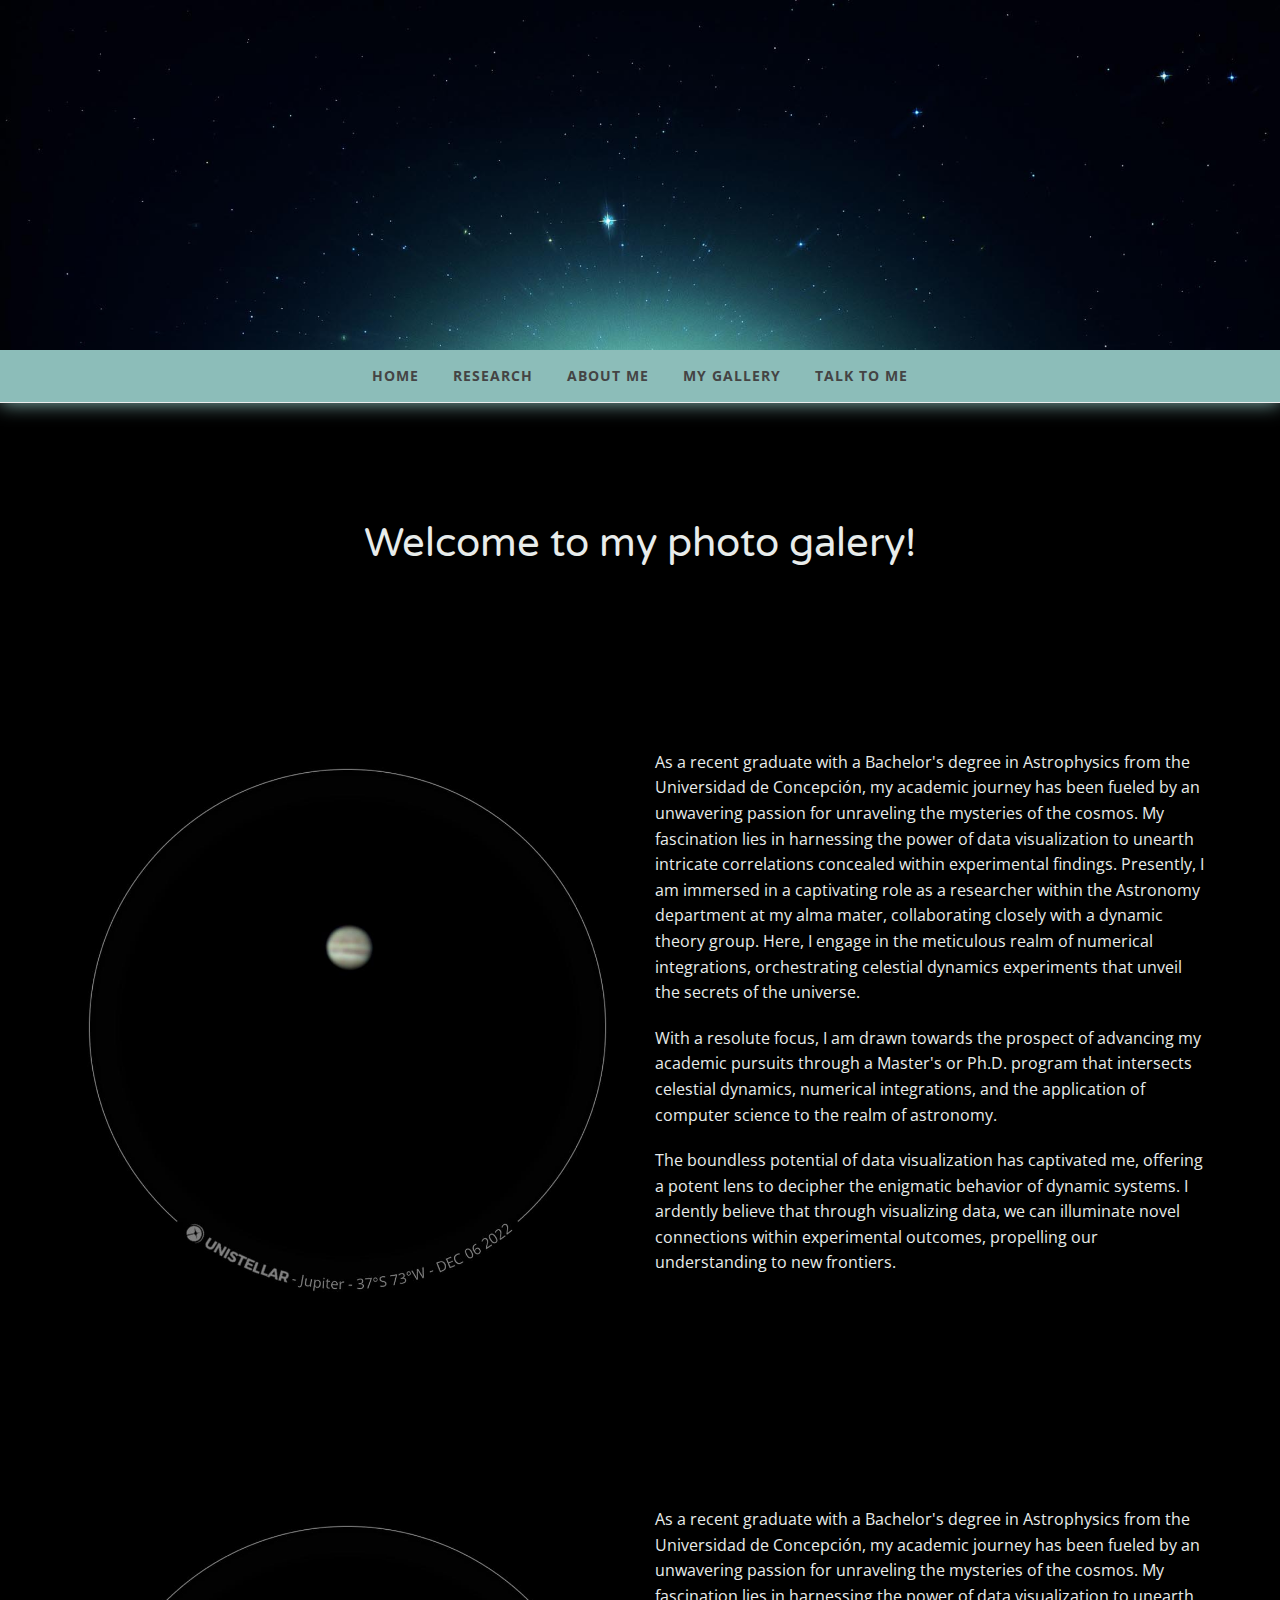
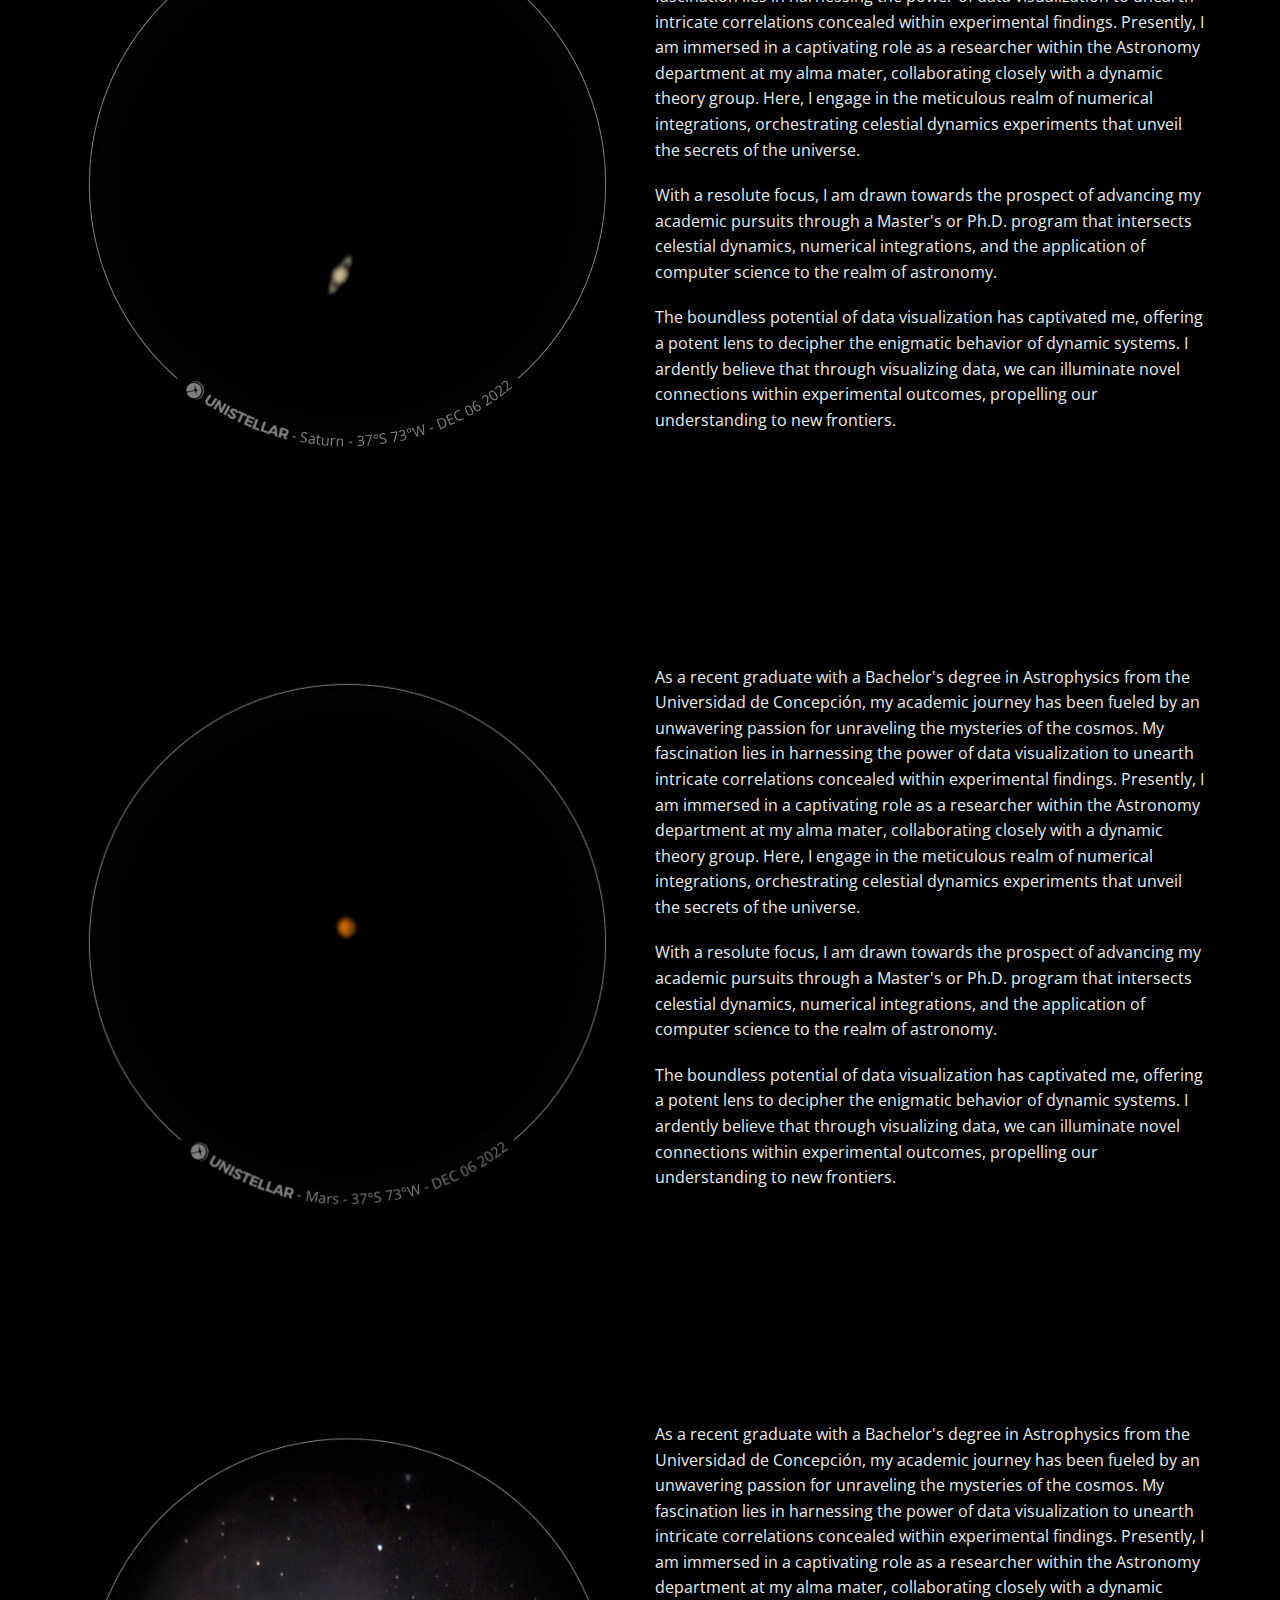
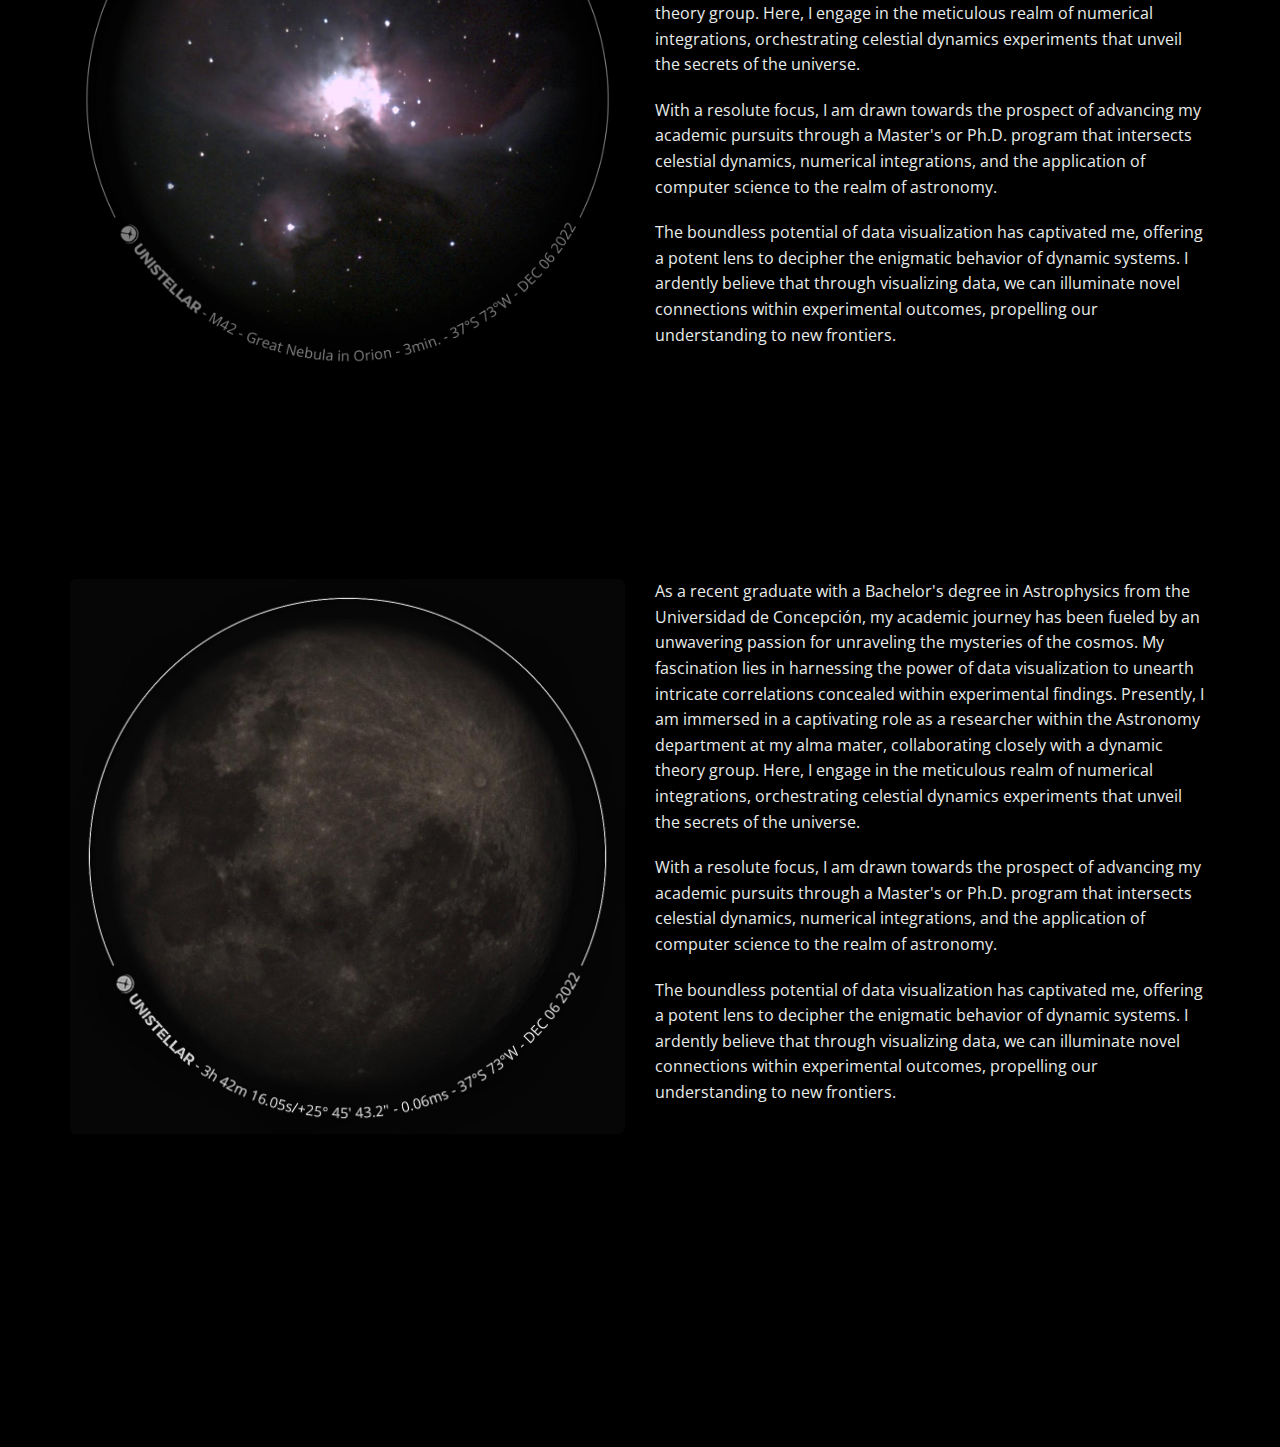
==== galery.html @ a22b8760 "new page added" ====
<!DOCTYPE html>
<html lang="en">

<head>
    <meta charset="utf-8">
    <meta name="viewport" content="width=device-width, initial-scale=1.0">
    <meta name="description" content="">
    <meta name="author" content="">

    <title>Hugo Parischewsky Zapata Web-Page</title>

    <!-- CSS -->
    <link href="css/bootstrap.min.css" rel="stylesheet" type="text/css">
    <link href="font-awesome/css/font-awesome.min.css" rel="stylesheet" type="text/css">
    <link href="css/nivo-lightbox.css" rel="stylesheet" />
    <link href="css/nivo-lightbox-theme/default/default.css" rel="stylesheet" type="text/css" />
    <link href="css/owl.carousel.css" rel="stylesheet" media="screen" />
    <link href="css/owl.theme.css" rel="stylesheet" media="screen" />
    <link href="css/animate.css" rel="stylesheet" />
    <link href="css/galery_style.css" rel="stylesheet">
    <link href="color/galery_color.css" rel="stylesheet">

</head>

<body id="page-top" data-spy="scroll" data-target=".navbar-custom">
	<!-- Preloader -->
	<div id="preloader">
		<div id="load"></div>
	</div>

	<!-- Section: intro -->
	<section id="intro" class="intro">

		<!--	<div class="slogan"> 										-->
		<!--	<a href="index.html"><img src="img/logo.png" alt="" /></a>				-->
		<!--	</div> 												-->

		<!--	<div class="page-scroll">							-->
		<!--		<a href="#about">								-->
		<!--			<i class="fa fa-angle-down fa-5x animated"></i>		-->
		<!--		</a>										-->
		<!--	</div>										-->
	</section>
	<!-- /Section: intro -->

	<!-- Navigation -->
	<div id="navigation">
		<nav class="navbar navbar-custom" role="navigation">
			<div class="container">
				<div class="row">
					<div class="col-md-12">

						<!-- Brand and toggle get grouped for better mobile display -->
						<div class="navbar-header">
							<button type="button" class="navbar-toggle" data-toggle="collapse" data-target="#menu">
								<i class="fa fa-bars"></i>
							</button>
						</div>
						<!-- Collect the nav links, forms, and other content for toggling -->
						<div class="collapse navbar-collapse" id="menu">
							<ul class="nav navbar-nav">
								<li class="active"><a href="#intro">Home</a></li>
								<li><a href="#research">Research</a></li>
								<li><a href="about-me">About Me</a></li>
								<li><a href="galery.html">My gallery</a></li>
								<li><a href="#contact">Talk to me</a></li>
							</ul>
						</div>
						<!-- /.Navbar-collapse -->

					</div>
				</div>
			</div>
			<!-- /.container -->
		</nav>
	</div>
	<!-- /Navigation -->

	<!-- Section: about -->
	<section id="home" class="home-section">
		<div class="container">
			<div class="row">
				<div class="col-lg-8 col-lg-offset-2">

					<div class="section-heading text-center">
						<div class="wow bounceInDown" data-wow-delay="0.2s">
							<h2>Welcome to my photo galery! </h2>
						</div>
						<p class="wow bounceInUp" data-wow-delay="0.3s"> </p>
					</div>

				</div>
			</div>
		</div>
        <p style="color:rgb(0, 0, 0);">.</p>
        <p style="color:rgb(0, 0, 0);">.</p>
        <p style="color:rgb(0, 0, 0);">.</p>
		<div class="container">
			<div class="row">

				<div class="col-md-6">
					<img src="img/gallery/1.jpg" class="img-responsive img-rounded" alt="" />
				</div>

				<div class="col-md-6">
					<p>As a recent graduate with a Bachelor's degree in Astrophysics from the Universidad de
						Concepción, my academic journey has been fueled by an unwavering passion for unraveling the
						mysteries of the cosmos. My fascination lies in harnessing the power of data visualization to
						unearth intricate correlations concealed within experimental findings. Presently, I am immersed
						in a captivating role as a researcher within the Astronomy department at my alma mater,
						collaborating closely with a dynamic theory group. Here, I engage in the meticulous realm of
						numerical integrations, orchestrating celestial dynamics experiments that unveil the secrets of
						the universe.
					</p>
					<p>
						With a resolute focus, I am drawn towards the prospect of advancing my academic pursuits through
						a Master's or Ph.D. program that intersects celestial dynamics, numerical integrations, and the
						application of computer science to the realm of astronomy.
					</p>
					<p>
						The boundless potential of data visualization has captivated me, offering a potent lens to
						decipher the enigmatic behavior of
						dynamic systems. I ardently believe that through visualizing data, we can illuminate novel
						connections within experimental outcomes, propelling our understanding to new frontiers.
					</p>

					<!-- <a href="#gallery" class="btn btn-skin btn-lg btn-scroll">See my photos</a> -->
				</div>
			</div>
		</div>

        <p style="color:rgb(0, 0, 0);">.</p>
        <p style="color:rgb(0, 0, 0);">.</p>
        <p style="color:rgb(0, 0, 0);">.</p>
        <p style="color:rgb(0, 0, 0);">.</p>


        <div class="container">
			<div class="row">

                <div class="col-md-6">
                    <img src="img/gallery/2.jpg" class="img-responsive img-rounded" alt="" />
                </div>
				
				<div class="col-md-6">
					<p>As a recent graduate with a Bachelor's degree in Astrophysics from the Universidad de
						Concepción, my academic journey has been fueled by an unwavering passion for unraveling the
						mysteries of the cosmos. My fascination lies in harnessing the power of data visualization to
						unearth intricate correlations concealed within experimental findings. Presently, I am immersed
						in a captivating role as a researcher within the Astronomy department at my alma mater,
						collaborating closely with a dynamic theory group. Here, I engage in the meticulous realm of
						numerical integrations, orchestrating celestial dynamics experiments that unveil the secrets of
						the universe.
					</p>
					<p>
						With a resolute focus, I am drawn towards the prospect of advancing my academic pursuits through
						a Master's or Ph.D. program that intersects celestial dynamics, numerical integrations, and the
						application of computer science to the realm of astronomy.
					</p>
					<p>
						The boundless potential of data visualization has captivated me, offering a potent lens to
						decipher the enigmatic behavior of
						dynamic systems. I ardently believe that through visualizing data, we can illuminate novel
						connections within experimental outcomes, propelling our understanding to new frontiers.
					</p>

    

					<!-- <a href="#gallery" class="btn btn-skin btn-lg btn-scroll">See my photos</a> -->
				</div>
			</div>
		</div>


        <p style="color:rgb(0, 0, 0);">.</p>
        <p style="color:rgb(0, 0, 0);">.</p>
        <p style="color:rgb(0, 0, 0);">.</p>
        <p style="color:rgb(0, 0, 0);">.</p>


        <div class="container">
			<div class="row">

                <div class="col-md-6">
                    <img src="img/gallery/3.jpg" class="img-responsive img-rounded" alt="" />
                </div>
				
				<div class="col-md-6">
					<p>As a recent graduate with a Bachelor's degree in Astrophysics from the Universidad de
						Concepción, my academic journey has been fueled by an unwavering passion for unraveling the
						mysteries of the cosmos. My fascination lies in harnessing the power of data visualization to
						unearth intricate correlations concealed within experimental findings. Presently, I am immersed
						in a captivating role as a researcher within the Astronomy department at my alma mater,
						collaborating closely with a dynamic theory group. Here, I engage in the meticulous realm of
						numerical integrations, orchestrating celestial dynamics experiments that unveil the secrets of
						the universe.
					</p>
					<p>
						With a resolute focus, I am drawn towards the prospect of advancing my academic pursuits through
						a Master's or Ph.D. program that intersects celestial dynamics, numerical integrations, and the
						application of computer science to the realm of astronomy.
					</p>
					<p>
						The boundless potential of data visualization has captivated me, offering a potent lens to
						decipher the enigmatic behavior of
						dynamic systems. I ardently believe that through visualizing data, we can illuminate novel
						connections within experimental outcomes, propelling our understanding to new frontiers.
					</p>

    

					<!-- <a href="#gallery" class="btn btn-skin btn-lg btn-scroll">See my photos</a> -->
				</div>
			</div>
		</div>
        <p style="color:rgb(0, 0, 0);">.</p>
        <p style="color:rgb(0, 0, 0);">.</p>
        <p style="color:rgb(0, 0, 0);">.</p>
        <p style="color:rgb(0, 0, 0);">.</p>


        <div class="container">
			<div class="row">

                <div class="col-md-6">
                    <img src="img/gallery/4.jpg" class="img-responsive img-rounded" alt="" />
                </div>
				
				<div class="col-md-6">
					<p>As a recent graduate with a Bachelor's degree in Astrophysics from the Universidad de
						Concepción, my academic journey has been fueled by an unwavering passion for unraveling the
						mysteries of the cosmos. My fascination lies in harnessing the power of data visualization to
						unearth intricate correlations concealed within experimental findings. Presently, I am immersed
						in a captivating role as a researcher within the Astronomy department at my alma mater,
						collaborating closely with a dynamic theory group. Here, I engage in the meticulous realm of
						numerical integrations, orchestrating celestial dynamics experiments that unveil the secrets of
						the universe.
					</p>
					<p>
						With a resolute focus, I am drawn towards the prospect of advancing my academic pursuits through
						a Master's or Ph.D. program that intersects celestial dynamics, numerical integrations, and the
						application of computer science to the realm of astronomy.
					</p>
					<p>
						The boundless potential of data visualization has captivated me, offering a potent lens to
						decipher the enigmatic behavior of
						dynamic systems. I ardently believe that through visualizing data, we can illuminate novel
						connections within experimental outcomes, propelling our understanding to new frontiers.
					</p>

    

					<!-- <a href="#gallery" class="btn btn-skin btn-lg btn-scroll">See my photos</a> -->
				</div>
			</div>
		</div>

        <p style="color:rgb(0, 0, 0);">.</p>
        <p style="color:rgb(0, 0, 0);">.</p>
        <p style="color:rgb(0, 0, 0);">.</p>
        <p style="color:rgb(0, 0, 0);">.</p>


        <div class="container">
			<div class="row">

                <div class="col-md-6">
                    <img src="img/gallery/5.jpg" class="img-responsive img-rounded" alt="" />
                </div>
				
				<div class="col-md-6">
					<p>As a recent graduate with a Bachelor's degree in Astrophysics from the Universidad de
						Concepción, my academic journey has been fueled by an unwavering passion for unraveling the
						mysteries of the cosmos. My fascination lies in harnessing the power of data visualization to
						unearth intricate correlations concealed within experimental findings. Presently, I am immersed
						in a captivating role as a researcher within the Astronomy department at my alma mater,
						collaborating closely with a dynamic theory group. Here, I engage in the meticulous realm of
						numerical integrations, orchestrating celestial dynamics experiments that unveil the secrets of
						the universe.
					</p>
					<p>
						With a resolute focus, I am drawn towards the prospect of advancing my academic pursuits through
						a Master's or Ph.D. program that intersects celestial dynamics, numerical integrations, and the
						application of computer science to the realm of astronomy.
					</p>
					<p>
						The boundless potential of data visualization has captivated me, offering a potent lens to
						decipher the enigmatic behavior of
						dynamic systems. I ardently believe that through visualizing data, we can illuminate novel
						connections within experimental outcomes, propelling our understanding to new frontiers.
					</p>

    

					<!-- <a href="#gallery" class="btn btn-skin btn-lg btn-scroll">See my photos</a> -->
				</div>
			</div>
		</div>

        <p style="color:rgb(0, 0, 0);">.</p>
        <p style="color:rgb(0, 0, 0);">.</p>
        <p style="color:rgb(0, 0, 0);">.</p>
        <p style="color:rgb(0, 0, 0);">.</p>

	</section>





	<!-- Core JavaScript Files -->
	<script src="js/jquery.min.js"></script>
	<script src="js/bootstrap.min.js"></script>
	<script src="js/jquery.easing.min.js"></script>
	<script src="js/jquery.sticky.js"></script>
	<script src="js/jquery.scrollTo.js"></script>
	<script src="js/stellar.js"></script>
	<script src="js/wow.min.js"></script>
	<script src="js/owl.carousel.min.js"></script>
	<script src="js/nivo-lightbox.min.js"></script>
	<!-- Custom Theme JavaScript -->
	<script src="js/custom.js"></script>

</body>

</html>
---- css/nivo-lightbox-theme/default/default.css ----
/*
 * Nivo Lightbox Default Theme v1.0
 * http://dev7studios.com/nivo-lightbox
 *
 * Copyright 2013, Dev7studios
 * Free to use and abuse under the MIT license.
 * http://www.opensource.org/licenses/mit-license.php
 */
 
.nivo-lightbox-theme-default.nivo-lightbox-overlay { 
	background: #666;
	background: rgba(0,0,0,0.6); 
}
.nivo-lightbox-theme-default .nivo-lightbox-content.nivo-lightbox-loading { background: url(loading.gif) no-repeat 50% 50%; }

.nivo-lightbox-theme-default .nivo-lightbox-nav {
	top: 10%;
	width: 8%;
	height: 80%;
	text-indent: -9999px;
	background-repeat: no-repeat;
	background-position: 50% 50%;
	opacity: 0.5;
}
.nivo-lightbox-theme-default .nivo-lightbox-nav:hover { 
	opacity: 1; 
	background-color: rgba(0,0,0,0.5);
}
.nivo-lightbox-theme-default .nivo-lightbox-prev { 
	background-image: url(prev.png); 
	border-radius: 0 3px 3px 0;
}
.nivo-lightbox-theme-default .nivo-lightbox-next { 
	background-image: url(next.png); 
	border-radius: 3px 0 0 3px;
}

.nivo-lightbox-theme-default .nivo-lightbox-close {
	display: block;
	background: url(close.png) no-repeat 5px 5px;
	width: 16px;
	height: 16px;
	text-indent: -9999px;
	padding: 5px;
	opacity: 0.5;
}
.nivo-lightbox-theme-default .nivo-lightbox-close:hover { opacity: 1; }

.nivo-lightbox-theme-default .nivo-lightbox-title-wrap { bottom: -7%; }
.nivo-lightbox-theme-default .nivo-lightbox-title {
	font: 14px/20px 'Helvetica Neue', Helvetica, Arial, sans-serif;
	font-style: normal;
	font-weight: normal;
	background: #000;
	color: #fff;
	padding: 7px 15px;
	border-radius: 30px;
}

.nivo-lightbox-theme-default .nivo-lightbox-image img {
	background: #fff;
	-webkit-box-shadow: 0px 1px 1px rgba(0,0,0,0.4);
	   -moz-box-shadow: 0px 1px 1px rgba(0,0,0,0.4);
	        box-shadow: 0px 1px 1px rgba(0,0,0,0.4);
}
.nivo-lightbox-theme-default .nivo-lightbox-ajax,
.nivo-lightbox-theme-default .nivo-lightbox-inline {
	background: #fff;
	padding: 40px;
	-webkit-box-shadow: 0px 1px 1px rgba(0,0,0,0.4);
	   -moz-box-shadow: 0px 1px 1px rgba(0,0,0,0.4);
	        box-shadow: 0px 1px 1px rgba(0,0,0,0.4);
}

@media (-webkit-min-device-pixel-ratio: 1.3),
       (-o-min-device-pixel-ratio: 2.6/2),
       (min--moz-device-pixel-ratio: 1.3),
       (min-device-pixel-ratio: 1.3),
       (min-resolution: 1.3dppx) {

	.nivo-lightbox-theme-default .nivo-lightbox-content.nivo-lightbox-loading { 
		background-image: url(loading@2x.gif); 
		background-size: 32px 32px;
	}
	.nivo-lightbox-theme-default .nivo-lightbox-prev { 
		background-image: url(prev@2x.png); 
		background-size: 48px 48px;
	}
	.nivo-lightbox-theme-default .nivo-lightbox-next { 
		background-image: url(next@2x.png); 
		background-size: 48px 48px;
	}
	.nivo-lightbox-theme-default .nivo-lightbox-close { 
		background-image: url(close@2x.png); 
		background-size: 16px 16px;
	}
	
}
---- css/galery_style.css ----
/* ==== Google font ==== */
@import url(http://fonts.googleapis.com/css?family=Varela+Round|Open+Sans:400,300,600,400italic,700);


body {
    width: 100%;
    height: 100%;
	font-family: 'Open Sans', sans-serif;
	font-weight: 400;
    color: #E8ECEB;
	font-size: 16px;
	line-height: 1.6em;
    background-color: #000000;
}

html {
    width: 100%;
    height: 100%;
}

h1,
h2,
h3,
h4,
h5,
h6 {
    margin: 0 0 30px;
    font-family: 'Varela Round', sans-serif;
    font-weight: 400;
    color: #E8ECEB;
}

blockquote {
	font-family: Georgia, arial, sans-serif;
	color: #E8ECEB;
	font-size: 20px;
}

p {
    margin: 0 0 20px;
    font-size: 16px;
    line-height: 1.6em;
}

p.lead {
	font-weight: 600;
}

a {
    -webkit-transition: all .2s ease-in-out;
    -moz-transition: all .2s ease-in-out;
    transition: all .2s ease-in-out;
}

a:hover,
a:focus {
    text-decoration: none;
}

.light {
    font-weight: 400;
}

img.img-responsive {
	margin-bottom: 20px;
}


/* ------- Navigation ------------ */
#navigation {
	background: #8CBDB9;
	z-index: 9999;
	width:100%;
    box-sizing:border-box;
	border-bottom: 1px solid #eee;
	box-shadow:0px 0px 20px rgba(140, 189, 185, 1);
	text-align: center;
	margin: 0 auto;
}


.navbar {
    margin-bottom: 0;
}

.navbar-brand {
    font-weight: 700;
}


.navbar-brand:focus {
    outline: 0;
}


.nav.navbar-nav {
    background-color: rgba(140, 189, 185, 1);
}

#menu .nav.navbar-bar {
	text-align: center;
	float: none;
	margin: 0 auto;
}

.navbar-custom ul.nav {
	text-align: center;
	float: none;
	margin: 0 auto;
}
.navbar-custom ul.nav li {
	float: none;
	display: inline-block;
	text-align: center;
}
.navbar-custom ul.nav li a {
	font-size: 14px;
	letter-spacing: 1px;
    color: #444;
	text-transform: uppercase;
	font-weight: 700;
}


.navbar-custom .nav li a {
    -webkit-transition: background .3s ease-in-out;
    -moz-transition: background .3s ease-in-out;
    transition: background .3s ease-in-out;
}

.navbar-custom .nav li a:hover,
.navbar-custom .nav li a:focus,
.navbar-custom .nav li.active {
    outline: 0;
    background-color: rgba(255,255,255,.2);
}
.navbar-custom .nav li a:hover,
.navbar-custom .nav li a:focus,
.navbar-custom .nav li.active {
    outline: 0;
    background-color: rgba(140, 189, 185, 1);
}

.navbar-toggle {
    padding: 4px 6px;
    font-size: 14px;
    color: #8CBDB9;
}

.navbar-toggle:focus,
.navbar-toggle:active {
    outline: 0;
}


/* loader */
#preloader {
    background: #5466a1;
    bottom: 0;
    height: 100%;
    left: 0;
    position: fixed;
    right: 0;
    top: 0;
    width: 100%;
    z-index: 999;
}


#loaderInner {
    background:#ffffff url(../img/spinner.gif) center center no-repeat;
    height: 60px;
    left: 50%;
    margin: -50px 0 0 -50px;
    position: absolute;
    top: 50%;
    width: 60px;
}

@keyframes boxSpin{
  0%{
    transform: translate(-10px, 0px);
  }
  25%{
    transform: translate(10px, 10px);
  }
  50%{
    transform: translate(10px, -10px);
  }
  75%{
    transform: translate(-10px, -10px);
  }
  100%{
    transform: translate(-10px, 10px);
  }
}


@keyframes shadowSpin{
  0%{
    box-shadow: 10px -10px #39CCCC, -10px 10px #FFDC00;
  }
  25%{
    box-shadow: 10px 10px #39CCCC, -10px -10px #FFDC00;
  }
  50%{
    box-shadow: -10px 10px #39CCCC, 10px -10px #FFDC00;
  }
  75%{
    box-shadow: -10px -10px #39CCCC, 10px 10px #FFDC00;
  }
  100%{
    box-shadow: 10px -10px #39CCCC, -10px 10px #FFDC00;
  }
}

#load {
	z-index: 9999;
  background-color: #FF4136;
  opacity: 0.75;
  width: 10px;
  height: 10px;
  position: absolute;
  top: 50%;
  margin: -5px auto 0 auto;
  left: 0;
  right: 0;
  border-radius: 0px;
  border: 5px solid #FF4136;
  box-shadow: 10px 0px #39CCCC, 10px 0px #01FF70;
  animation: shadowSpin 1s ease-in-out infinite;
}

/* misc */
hr {
  margin-top: 10px;
}

/* margins */
.marginbot-0{margin-bottom:0 !important;}
.marginbot-10{margin-bottom:10px !important;}
.marginbot-20{margin-bottom:20px !important;}
.marginbot-30{margin-bottom:30px !important;}
.marginbot-40{margin-bottom:40px !important;}
.marginbot-50{margin-bottom:50px !important;}

/* ===========================
--- General sections
============================ */

.home-section {
    padding-top: 120px;
    padding-bottom: 110px;
	display:block;
    position:relative;
    z-index:120;
}

.section-heading {
	margin-bottom: 50px;
}

.section-heading h2 {
	font-size: 40px;
	margin-bottom: 10px;
	line-height: 1em;
}
.section-heading i {
	margin-bottom: 20px;
}


/* --- section bg var --- */

.bg-white {
	background: #fff;
}

.bg-gray {
	background: #f8f8f8;
}


.bg-dark {
	background: #575757;
}

/* --- section color var --- */

.text-light {
	color: #fff;
}



/* ===========================
--- Intro
============================ */

.intro {
	width:100%;
	position:relative;	
	background: url(../img/bg2.jpg) no-repeat top center;
	background-size: cover;
}

#intro.intro {
	padding:200px 0 150px 0;
}

.intro .slogan {
	text-align: center;

}

.intro .page-scroll {
	text-align: center;
}


.intro .page-scroll a {
	color: #fff;
}

.brand-heading {
    font-size: 40px;
}

.intro-text {
    font-size: 18px;
}

.intro .slogan h2 {
	color: #FFF;
	text-shadow: none;
	font-size: 60px;
	line-height: 60px;
	font-weight: 700;
	font-family: Montserrat, sans-serif;
	background-color: rgba(0, 0, 0, 0);
	text-decoration: none;
	text-transform: uppercase;
	border-width: 0px;
	border-color: #000;
	border-style: none;
	text-shadow: -1px 0 1px #000;
}

.intro .slogan h4 {
	color: #fff;
	text-shadow: -1px 1px 1px #000;
}


/* ===========================
--- About
============================ */

.icon .fa {
	color: #fff;
}

/* ==========================
--- Gallery
============================= */


.item {
    margin: 10px;
}

.item img {
    display: block;
    width: 100%;
    height: auto;
}	


/* ===========================
--- Contact
============================ */

.form-wrapper {
	background: #E09E50;
	padding: 40px;
	 border-radius: 6px;
}


form#contact-form .form-group label {
	text-align: left !important;
	display: block;
	letter-spacing: 1px;
	font-size: 16px;
}
form#contact-form input,form#contact-form select,form#contact-form textarea {
	border-radius: 4px;
	border: 1px solid #eee;
  -webkit-box-shadow: none;
          box-shadow:  none;
	font-size: 16px;
	margin-bottom: 20px;
	background: #fefefe;
	color: #888;
}

form#contact-form input,form#contact-form select {
	height: 40px;
}

form#contact-form button {
	border-radius: 4px;
	height: 40px;
	text-transform: none;
	font-size: 16px;
	font-weight: 700;
}

form#contact-form input:focus,form#contact-form select:focus,form#contact-form textarea:focus {
  -webkit-box-shadow: 0 1px 2px rgba(0, 0, 0, .05);
          box-shadow: 0 1px 2px rgba(0, 0, 0, .05);
	background: #fff;
}


/* ===========================
--- Footer
============================ */

footer {
	text-align: center;
	padding: 10px 0 5px;
    color:#E09E50;
    
	
}

footer p {
	color: #E8ECEB;
}

footer a {
	color: #fff;
}

footer a:hover {
	color: #ccc;
}

/* ==========================
Parallax
============================= */

#separator {	
	background-image: url(../img/parallax-bg.jpg);
}

#separator .icon {
	margin-bottom: 20px;
}

#separator span {
	color: #fff;
}

#separator:after {	
	background-image: url([data-uri]);
	content: "";
	position: absolute;
	bottom: 0;
	left: 0;
	right: 0;
	top: 0;
	opacity: 0.7;
	z-index: -1;
}

/* ===========================
--- Elements
============================ */

.btn {

    font-weight: 700;
    -webkit-transition: all .3s ease-in-out;
    -moz-transition: all .3s ease-in-out;
    transition: all .3s ease-in-out;
}

a.btn:hover {
	color: #fff;
}

.btn-circle {
    width: 70px;
    height: 70px;
    margin-top: 15px;
    padding: 7px 16px;
    border: 2px solid #fff;
    border-radius: 50%;
    font-size: 40px;
    color: #fff;
    background: 0 0;
    -webkit-transition: background .3s ease-in-out;
    -moz-transition: background .3s ease-in-out;
    transition: background .3s ease-in-out;
}

.btn-circle.btn-dark {
    border: 2px solid #666;
    color: #666;
}


.btn-circle:hover,
.btn-circle:focus {
    outline: 0;
    color: #fff;
    background: rgba(255,255,255,.1);
}

.btn-circle.btn-dark :hover,
.btn-circle.btn-dark :focus {
    outline: 0;
    color: #999;
    background: #fff;
}

.btn-circle.btn-dark :hover i,
.btn-circle.btn-dark :focus i{
    color: #999;
}

.page-scroll .btn-circle i.animated {
    -webkit-transition-property: -webkit-transform;
    -webkit-transition-duration: 1s;
    -moz-transition-property: -moz-transform;
    -moz-transition-duration: 1s;
}

.page-scroll .btn-circle:hover i.animated {
    -webkit-animation-name: pulse;
    -moz-animation-name: pulse;
    -webkit-animation-duration: 1.5s;
    -moz-animation-duration: 1.5s;
    -webkit-animation-iteration-count: infinite;
    -moz-animation-iteration-count: infinite;
    -webkit-animation-timing-function: linear;
    -moz-animation-timing-function: linear;
}

@-webkit-keyframes pulse {    
    0 {
        -webkit-transform: scale(1);
        transform: scale(1);
    }

    50% {
        -webkit-transform: scale(1.2);
        transform: scale(1.2);
    }

    100% {
        -webkit-transform: scale(1);
        transform: scale(1);
    }
}

@-moz-keyframes pulse {    
    0 {
        -moz-transform: scale(1);
        transform: scale(1);
    }

    50% {
        -moz-transform: scale(1.2);
        transform: scale(1.2);
    }

    100% {
        -moz-transform: scale(1);
        transform: scale(1);
    }
}


.btn-skin:hover,
.btn-skin:focus,
.btn-skin:active,
.btn-skin.active {
  color: #fff;
  background-color: #666;
  border-color: #666;
}


.btn-default:hover,
.btn-default:focus {
    border: 1px solid #28c3ab;
    outline: 0;
    color: #000;
    background-color: #28c3ab;
}

.btn-huge {
    padding: 25px;
    font-size: 26px;
}

.banner-social-buttons {
    margin-top: 0;
}


/* Media queries */

@media (max-width:768px) {
	.navbar-header .fa {
		color: #666;
	}
	
	.col-xs-6 {
		margin-bottom: 30px;
	}
}

@media (max-width:480px) {

	.navbar-custom .nav.navbar-nav {
    background-color: rgba(255,255,255,.4);
	}
	
	.navbar.navbar-custom.navbar-fixed-top {
		margin-bottom: 30px;
	}

	
	.page-scroll a {
		width: 40px;
		height: 40px;
		margin-top: 10px;
		font-size: 20px;
	}
	
}
---- color/galery_color.css ----
a,a:hover {
	color: #d43076;
}

.intro .page-scroll a:hover {
	color: #d43076;
}

.icon:hover .fa{
	color: #d43076;
}

ul.nav li a:hover {
	color: #d43076;
}

.owl-theme .owl-controls .owl-page.active span,
.owl-theme .owl-controls.clickable .owl-page:hover span {
    background-color: #d43076;
}

.bg-skin {
	background: #d43076;
}

form#contact-form input:focus,form#contact-form select:focus,form#contact-form textarea:focus {
	border-color: #d43076;
}

footer {
    background-color: #d43076;
}

.btn-skin {
  color: #fff;
  background-color: #d43076;
  border-color: #d43076;
}
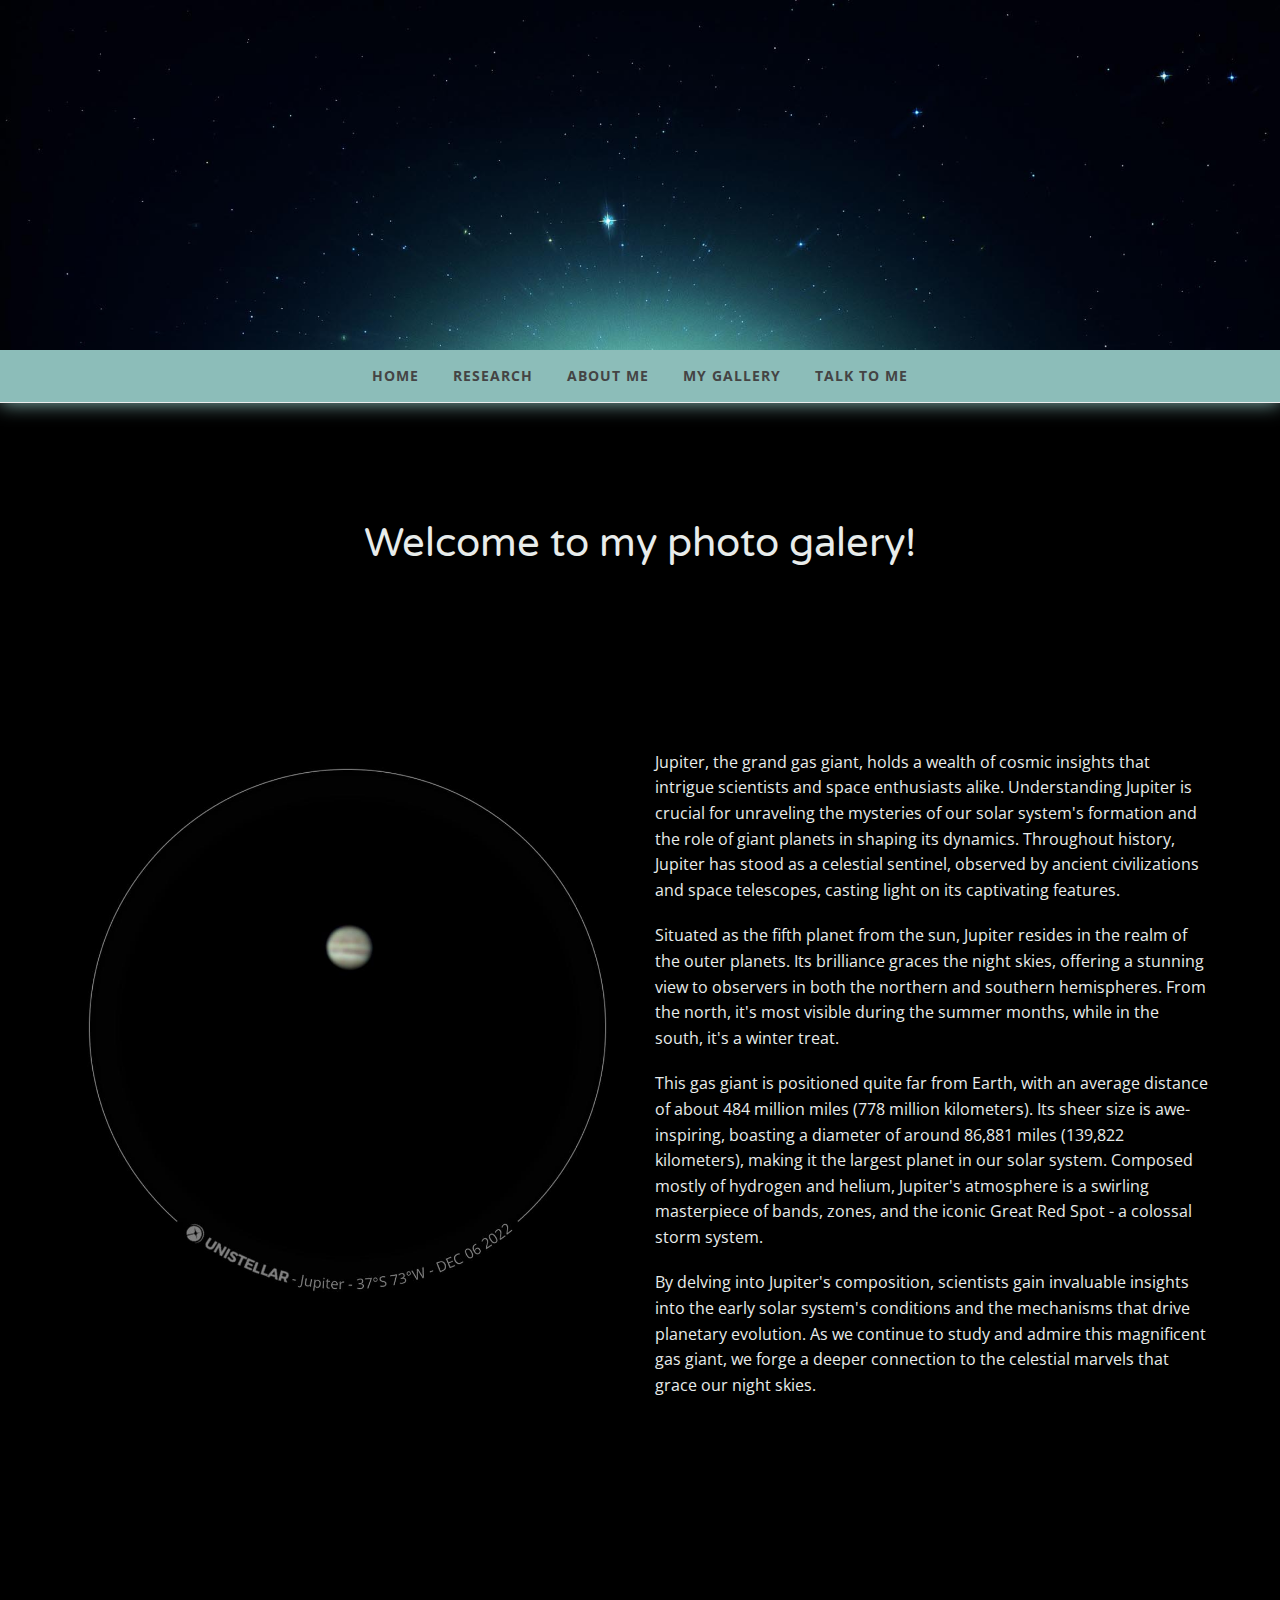
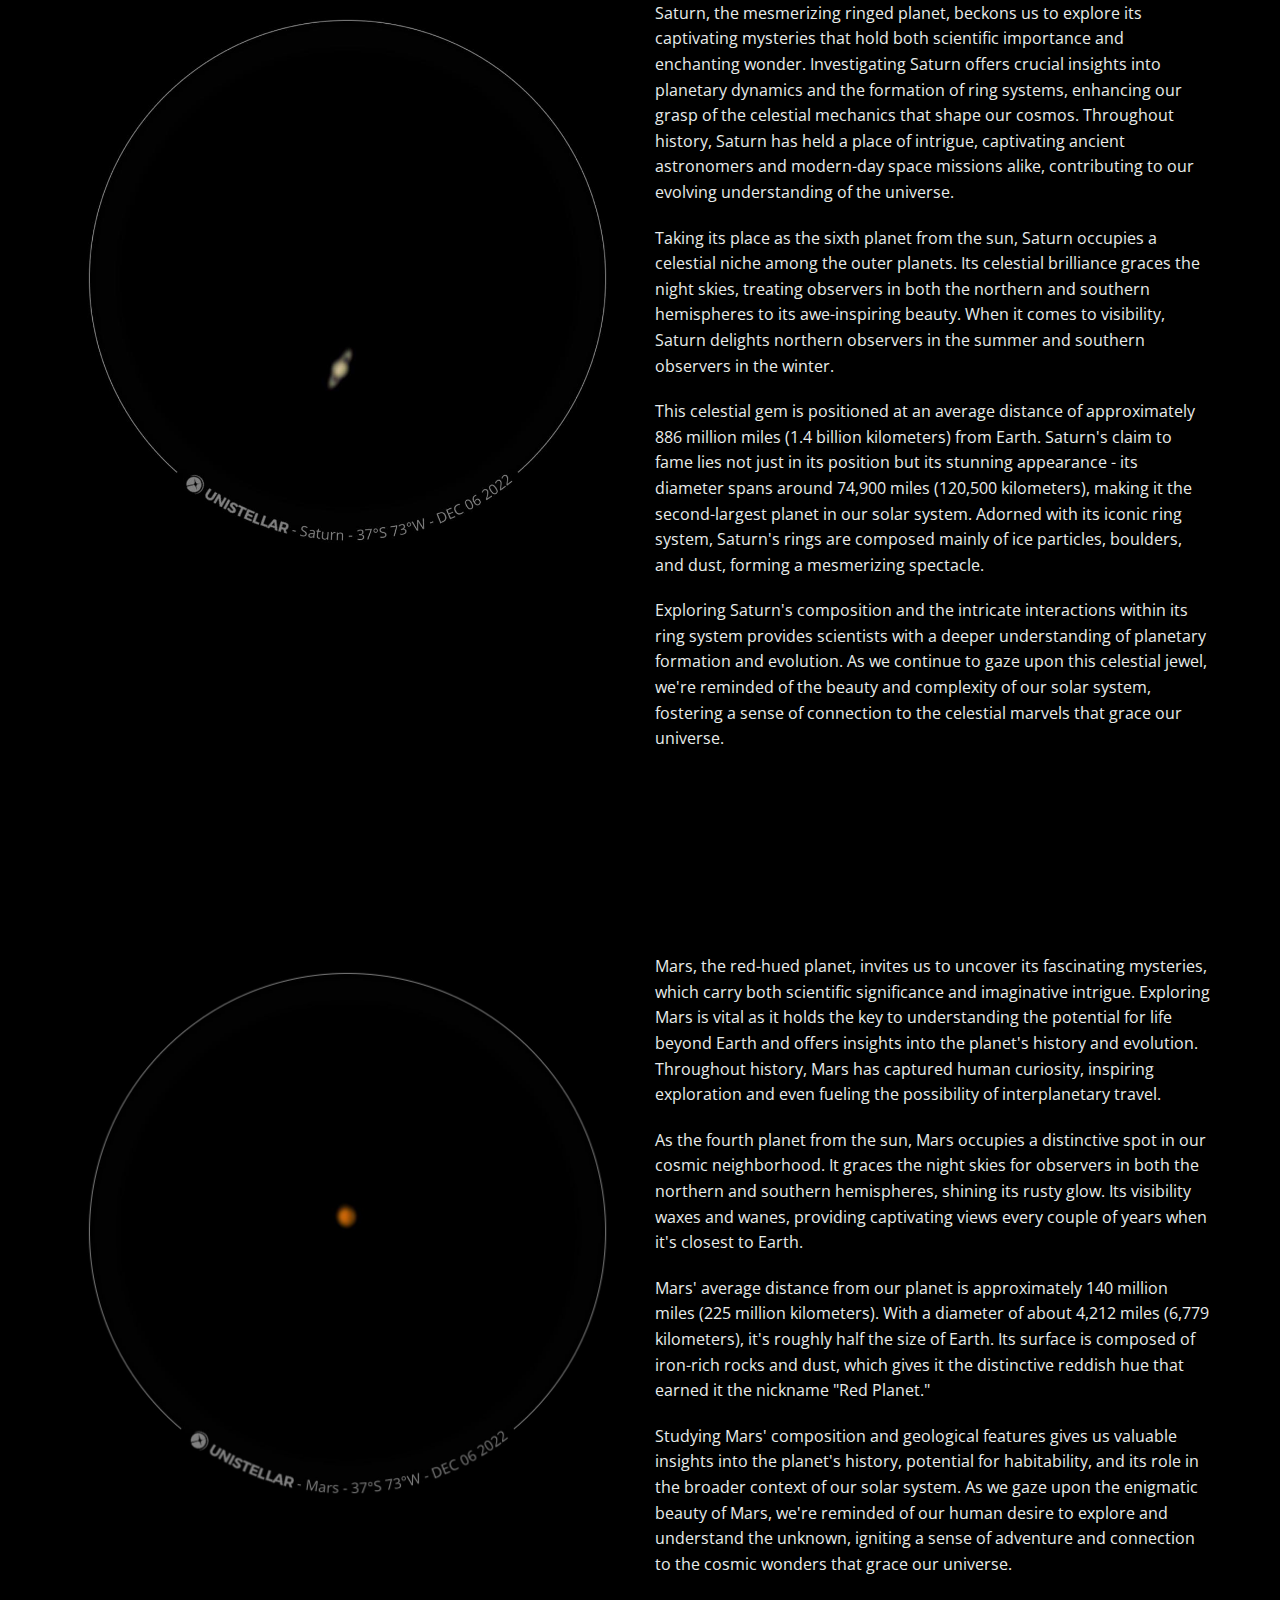
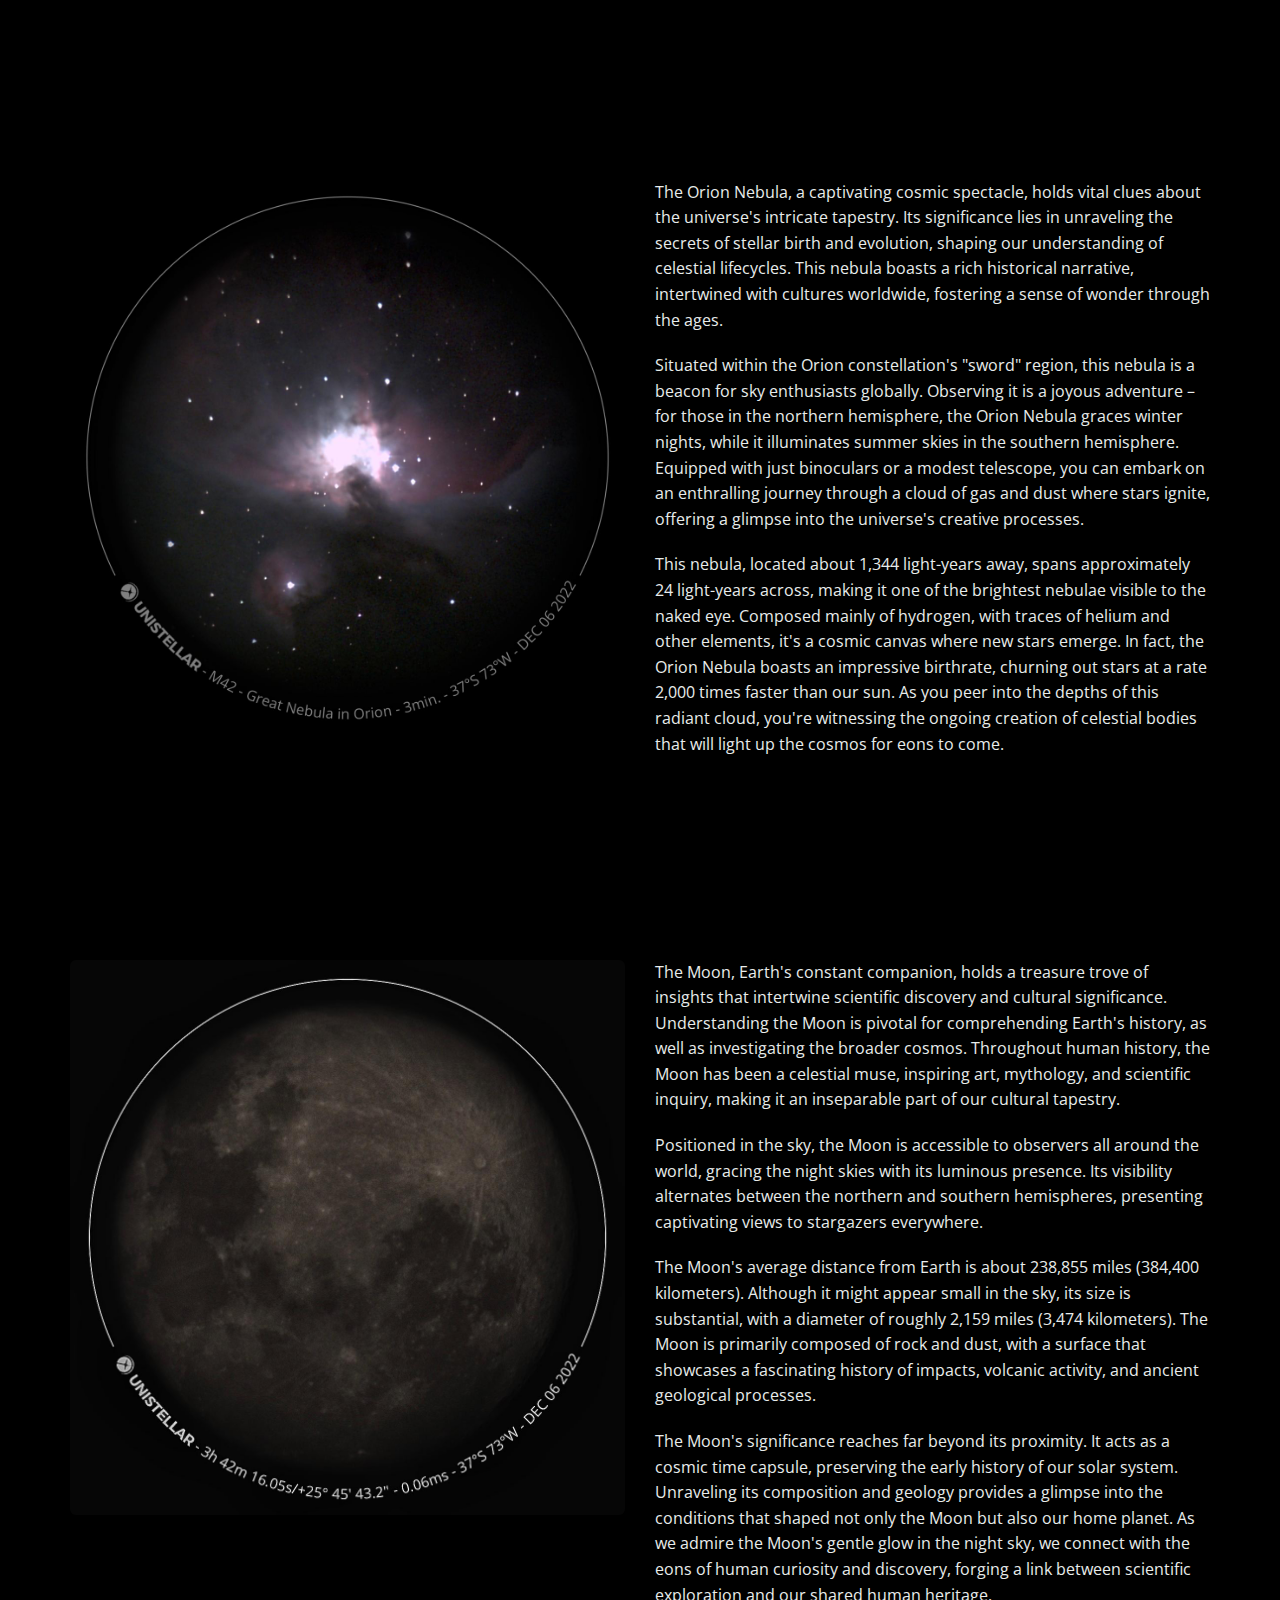
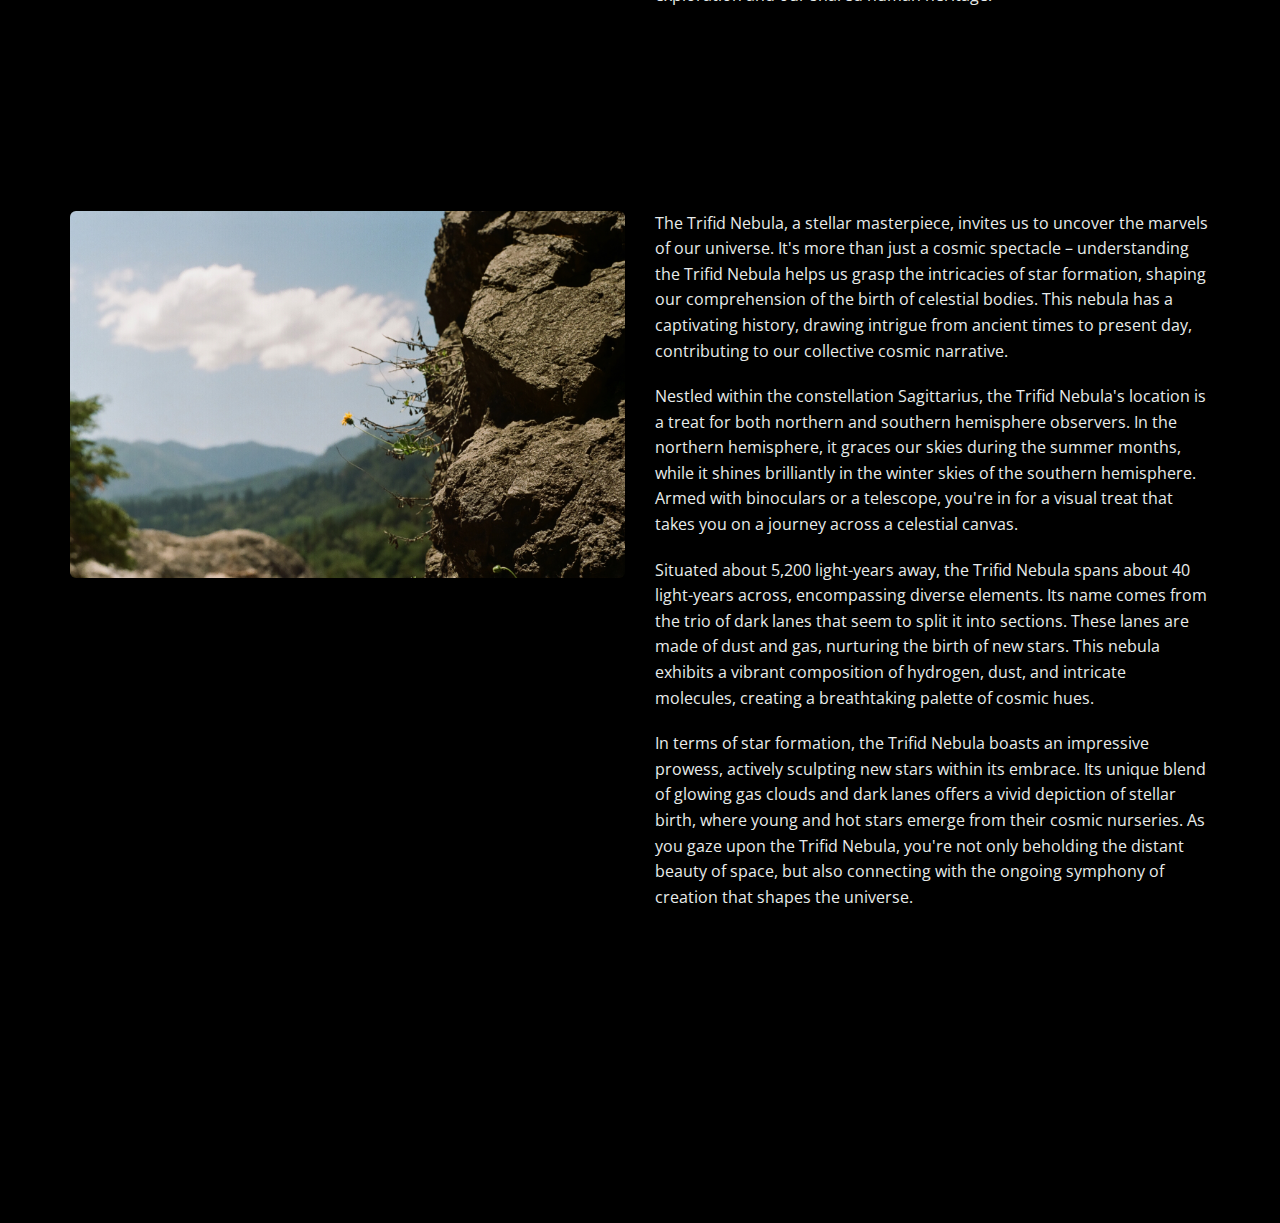
==== commit eceee133: "Galery Image captions" ====
--- a/galery.html
+++ b/galery.html
@@ -2,23 +2,23 @@
 <html lang="en">
 
 <head>
-    <meta charset="utf-8">
-    <meta name="viewport" content="width=device-width, initial-scale=1.0">
-    <meta name="description" content="">
-    <meta name="author" content="">
-
-    <title>Hugo Parischewsky Zapata Web-Page</title>
-
-    <!-- CSS -->
-    <link href="css/bootstrap.min.css" rel="stylesheet" type="text/css">
-    <link href="font-awesome/css/font-awesome.min.css" rel="stylesheet" type="text/css">
-    <link href="css/nivo-lightbox.css" rel="stylesheet" />
-    <link href="css/nivo-lightbox-theme/default/default.css" rel="stylesheet" type="text/css" />
-    <link href="css/owl.carousel.css" rel="stylesheet" media="screen" />
-    <link href="css/owl.theme.css" rel="stylesheet" media="screen" />
-    <link href="css/animate.css" rel="stylesheet" />
-    <link href="css/galery_style.css" rel="stylesheet">
-    <link href="color/galery_color.css" rel="stylesheet">
+	<meta charset="utf-8">
+	<meta name="viewport" content="width=device-width, initial-scale=1.0">
+	<meta name="description" content="">
+	<meta name="author" content="">
+
+	<title>Hugo Parischewsky Zapata Web-Page</title>
+
+	<!-- CSS -->
+	<link href="css/bootstrap.min.css" rel="stylesheet" type="text/css">
+	<link href="font-awesome/css/font-awesome.min.css" rel="stylesheet" type="text/css">
+	<link href="css/nivo-lightbox.css" rel="stylesheet" />
+	<link href="css/nivo-lightbox-theme/default/default.css" rel="stylesheet" type="text/css" />
+	<link href="css/owl.carousel.css" rel="stylesheet" media="screen" />
+	<link href="css/owl.theme.css" rel="stylesheet" media="screen" />
+	<link href="css/animate.css" rel="stylesheet" />
+	<link href="css/galery_style.css" rel="stylesheet">
+	<link href="color/galery_color.css" rel="stylesheet">
 
 </head>
 
@@ -59,11 +59,11 @@
 						<!-- Collect the nav links, forms, and other content for toggling -->
 						<div class="collapse navbar-collapse" id="menu">
 							<ul class="nav navbar-nav">
-								<li class="active"><a href="#intro">Home</a></li>
-								<li><a href="#research">Research</a></li>
-								<li><a href="about-me">About Me</a></li>
+								<li class="active"><a href="index.html">Home</a></li>
+								<li><a href="index.html">Research</a></li>
+								<li><a href="index.html">About Me</a></li>
 								<li><a href="galery.html">My gallery</a></li>
-								<li><a href="#contact">Talk to me</a></li>
+								<li><a href="index.html">Talk to me</a></li>
 							</ul>
 						</div>
 						<!-- /.Navbar-collapse -->
@@ -92,9 +92,9 @@
 				</div>
 			</div>
 		</div>
-        <p style="color:rgb(0, 0, 0);">.</p>
-        <p style="color:rgb(0, 0, 0);">.</p>
-        <p style="color:rgb(0, 0, 0);">.</p>
+		<p style="color:rgb(0, 0, 0);">.</p>
+		<p style="color:rgb(0, 0, 0);">.</p>
+		<p style="color:rgb(0, 0, 0);">.</p>
 		<div class="container">
 			<div class="row">
 
@@ -103,204 +103,294 @@
 				</div>
 
 				<div class="col-md-6">
-					<p>As a recent graduate with a Bachelor's degree in Astrophysics from the Universidad de
-						Concepción, my academic journey has been fueled by an unwavering passion for unraveling the
-						mysteries of the cosmos. My fascination lies in harnessing the power of data visualization to
-						unearth intricate correlations concealed within experimental findings. Presently, I am immersed
-						in a captivating role as a researcher within the Astronomy department at my alma mater,
-						collaborating closely with a dynamic theory group. Here, I engage in the meticulous realm of
-						numerical integrations, orchestrating celestial dynamics experiments that unveil the secrets of
-						the universe.
-					</p>
-					<p>
-						With a resolute focus, I am drawn towards the prospect of advancing my academic pursuits through
-						a Master's or Ph.D. program that intersects celestial dynamics, numerical integrations, and the
-						application of computer science to the realm of astronomy.
-					</p>
-					<p>
-						The boundless potential of data visualization has captivated me, offering a potent lens to
-						decipher the enigmatic behavior of
-						dynamic systems. I ardently believe that through visualizing data, we can illuminate novel
-						connections within experimental outcomes, propelling our understanding to new frontiers.
-					</p>
-
-					<!-- <a href="#gallery" class="btn btn-skin btn-lg btn-scroll">See my photos</a> -->
-				</div>
-			</div>
-		</div>
-
-        <p style="color:rgb(0, 0, 0);">.</p>
-        <p style="color:rgb(0, 0, 0);">.</p>
-        <p style="color:rgb(0, 0, 0);">.</p>
-        <p style="color:rgb(0, 0, 0);">.</p>
-
-
-        <div class="container">
-			<div class="row">
-
-                <div class="col-md-6">
-                    <img src="img/gallery/2.jpg" class="img-responsive img-rounded" alt="" />
-                </div>
-				
-				<div class="col-md-6">
-					<p>As a recent graduate with a Bachelor's degree in Astrophysics from the Universidad de
-						Concepción, my academic journey has been fueled by an unwavering passion for unraveling the
-						mysteries of the cosmos. My fascination lies in harnessing the power of data visualization to
-						unearth intricate correlations concealed within experimental findings. Presently, I am immersed
-						in a captivating role as a researcher within the Astronomy department at my alma mater,
-						collaborating closely with a dynamic theory group. Here, I engage in the meticulous realm of
-						numerical integrations, orchestrating celestial dynamics experiments that unveil the secrets of
-						the universe.
-					</p>
-					<p>
-						With a resolute focus, I am drawn towards the prospect of advancing my academic pursuits through
-						a Master's or Ph.D. program that intersects celestial dynamics, numerical integrations, and the
-						application of computer science to the realm of astronomy.
-					</p>
-					<p>
-						The boundless potential of data visualization has captivated me, offering a potent lens to
-						decipher the enigmatic behavior of
-						dynamic systems. I ardently believe that through visualizing data, we can illuminate novel
-						connections within experimental outcomes, propelling our understanding to new frontiers.
-					</p>
-
-    
-
-					<!-- <a href="#gallery" class="btn btn-skin btn-lg btn-scroll">See my photos</a> -->
-				</div>
-			</div>
-		</div>
-
-
-        <p style="color:rgb(0, 0, 0);">.</p>
-        <p style="color:rgb(0, 0, 0);">.</p>
-        <p style="color:rgb(0, 0, 0);">.</p>
-        <p style="color:rgb(0, 0, 0);">.</p>
-
-
-        <div class="container">
-			<div class="row">
-
-                <div class="col-md-6">
-                    <img src="img/gallery/3.jpg" class="img-responsive img-rounded" alt="" />
-                </div>
-				
-				<div class="col-md-6">
-					<p>As a recent graduate with a Bachelor's degree in Astrophysics from the Universidad de
-						Concepción, my academic journey has been fueled by an unwavering passion for unraveling the
-						mysteries of the cosmos. My fascination lies in harnessing the power of data visualization to
-						unearth intricate correlations concealed within experimental findings. Presently, I am immersed
-						in a captivating role as a researcher within the Astronomy department at my alma mater,
-						collaborating closely with a dynamic theory group. Here, I engage in the meticulous realm of
-						numerical integrations, orchestrating celestial dynamics experiments that unveil the secrets of
-						the universe.
-					</p>
-					<p>
-						With a resolute focus, I am drawn towards the prospect of advancing my academic pursuits through
-						a Master's or Ph.D. program that intersects celestial dynamics, numerical integrations, and the
-						application of computer science to the realm of astronomy.
-					</p>
-					<p>
-						The boundless potential of data visualization has captivated me, offering a potent lens to
-						decipher the enigmatic behavior of
-						dynamic systems. I ardently believe that through visualizing data, we can illuminate novel
-						connections within experimental outcomes, propelling our understanding to new frontiers.
-					</p>
-
-    
-
-					<!-- <a href="#gallery" class="btn btn-skin btn-lg btn-scroll">See my photos</a> -->
-				</div>
-			</div>
-		</div>
-        <p style="color:rgb(0, 0, 0);">.</p>
-        <p style="color:rgb(0, 0, 0);">.</p>
-        <p style="color:rgb(0, 0, 0);">.</p>
-        <p style="color:rgb(0, 0, 0);">.</p>
-
-
-        <div class="container">
-			<div class="row">
-
-                <div class="col-md-6">
-                    <img src="img/gallery/4.jpg" class="img-responsive img-rounded" alt="" />
-                </div>
-				
-				<div class="col-md-6">
-					<p>As a recent graduate with a Bachelor's degree in Astrophysics from the Universidad de
-						Concepción, my academic journey has been fueled by an unwavering passion for unraveling the
-						mysteries of the cosmos. My fascination lies in harnessing the power of data visualization to
-						unearth intricate correlations concealed within experimental findings. Presently, I am immersed
-						in a captivating role as a researcher within the Astronomy department at my alma mater,
-						collaborating closely with a dynamic theory group. Here, I engage in the meticulous realm of
-						numerical integrations, orchestrating celestial dynamics experiments that unveil the secrets of
-						the universe.
-					</p>
-					<p>
-						With a resolute focus, I am drawn towards the prospect of advancing my academic pursuits through
-						a Master's or Ph.D. program that intersects celestial dynamics, numerical integrations, and the
-						application of computer science to the realm of astronomy.
-					</p>
-					<p>
-						The boundless potential of data visualization has captivated me, offering a potent lens to
-						decipher the enigmatic behavior of
-						dynamic systems. I ardently believe that through visualizing data, we can illuminate novel
-						connections within experimental outcomes, propelling our understanding to new frontiers.
-					</p>
-
-    
-
-					<!-- <a href="#gallery" class="btn btn-skin btn-lg btn-scroll">See my photos</a> -->
-				</div>
-			</div>
-		</div>
-
-        <p style="color:rgb(0, 0, 0);">.</p>
-        <p style="color:rgb(0, 0, 0);">.</p>
-        <p style="color:rgb(0, 0, 0);">.</p>
-        <p style="color:rgb(0, 0, 0);">.</p>
-
-
-        <div class="container">
-			<div class="row">
-
-                <div class="col-md-6">
-                    <img src="img/gallery/5.jpg" class="img-responsive img-rounded" alt="" />
-                </div>
-				
-				<div class="col-md-6">
-					<p>As a recent graduate with a Bachelor's degree in Astrophysics from the Universidad de
-						Concepción, my academic journey has been fueled by an unwavering passion for unraveling the
-						mysteries of the cosmos. My fascination lies in harnessing the power of data visualization to
-						unearth intricate correlations concealed within experimental findings. Presently, I am immersed
-						in a captivating role as a researcher within the Astronomy department at my alma mater,
-						collaborating closely with a dynamic theory group. Here, I engage in the meticulous realm of
-						numerical integrations, orchestrating celestial dynamics experiments that unveil the secrets of
-						the universe.
-					</p>
-					<p>
-						With a resolute focus, I am drawn towards the prospect of advancing my academic pursuits through
-						a Master's or Ph.D. program that intersects celestial dynamics, numerical integrations, and the
-						application of computer science to the realm of astronomy.
-					</p>
-					<p>
-						The boundless potential of data visualization has captivated me, offering a potent lens to
-						decipher the enigmatic behavior of
-						dynamic systems. I ardently believe that through visualizing data, we can illuminate novel
-						connections within experimental outcomes, propelling our understanding to new frontiers.
-					</p>
-
-    
-
-					<!-- <a href="#gallery" class="btn btn-skin btn-lg btn-scroll">See my photos</a> -->
-				</div>
-			</div>
-		</div>
-
-        <p style="color:rgb(0, 0, 0);">.</p>
-        <p style="color:rgb(0, 0, 0);">.</p>
-        <p style="color:rgb(0, 0, 0);">.</p>
-        <p style="color:rgb(0, 0, 0);">.</p>
+					<p>Jupiter, the grand gas giant, holds a wealth of cosmic insights that intrigue scientists and
+						space enthusiasts alike. Understanding Jupiter is crucial for unraveling the mysteries of our
+						solar system's formation and the role of giant planets in shaping its dynamics. Throughout
+						history, Jupiter has stood as a celestial sentinel, observed by ancient civilizations and space
+						telescopes, casting light on its captivating features.
+					</p>
+					<p>
+						Situated as the fifth planet from the sun, Jupiter resides in the realm of the outer planets.
+						Its brilliance graces the night skies, offering a stunning view to observers in both the
+						northern and southern hemispheres. From the north, it's most visible during the summer months,
+						while in the south, it's a winter treat.
+					</p>
+
+					<p>
+						This gas giant is positioned quite far from Earth, with an average distance of about 484 million
+						miles (778 million kilometers). Its sheer size is awe-inspiring, boasting a diameter of around
+						86,881 miles (139,822 kilometers), making it the largest planet in our solar system. Composed
+						mostly of hydrogen and helium, Jupiter's atmosphere is a swirling masterpiece of bands, zones,
+						and the iconic Great Red Spot - a colossal storm system.
+					</p>
+
+					<p>
+						By delving into Jupiter's composition, scientists gain invaluable insights into the early solar
+						system's conditions and the mechanisms that drive planetary evolution. As we continue to study
+						and admire this magnificent gas giant, we forge a deeper connection to the celestial marvels
+						that grace our night skies.
+					</p>
+					<!-- <a href="#gallery" class="btn btn-skin btn-lg btn-scroll">See my photos</a> -->
+				</div>
+			</div>
+		</div>
+
+		<p style="color:rgb(0, 0, 0);">.</p>
+		<p style="color:rgb(0, 0, 0);">.</p>
+		<p style="color:rgb(0, 0, 0);">.</p>
+		<p style="color:rgb(0, 0, 0);">.</p>
+
+
+		<div class="container">
+			<div class="row">
+
+				<div class="col-md-6">
+					<img src="img/gallery/2.jpg" class="img-responsive img-rounded" alt="" />
+				</div>
+
+				<div class="col-md-6">
+					<p>
+						Saturn, the mesmerizing ringed planet, beckons us to explore its captivating mysteries that hold
+						both scientific importance and enchanting wonder. Investigating Saturn offers crucial insights
+						into
+						planetary dynamics and the formation of ring systems, enhancing our grasp of the celestial
+						mechanics
+						that shape our cosmos. Throughout history, Saturn has held a place of intrigue, captivating
+						ancient
+						astronomers and modern-day space missions alike, contributing to our evolving understanding of
+						the
+						universe.
+					</p>
+
+					<p>
+						Taking its place as the sixth planet from the sun, Saturn occupies a celestial niche among the
+						outer
+						planets. Its celestial brilliance graces the night skies, treating observers in both the
+						northern
+						and southern hemispheres to its awe-inspiring beauty. When it comes to visibility, Saturn
+						delights
+						northern observers in the summer and southern observers in the winter.
+					</p>
+
+					<p>
+						This celestial gem is positioned at an average distance of approximately 886 million miles (1.4
+						billion kilometers) from Earth. Saturn's claim to fame lies not just in its position but its
+						stunning appearance - its diameter spans around 74,900 miles (120,500 kilometers), making it the
+						second-largest planet in our solar system. Adorned with its iconic ring system, Saturn's rings
+						are
+						composed mainly of ice particles, boulders, and dust, forming a mesmerizing spectacle.
+					</p>
+
+					<p>
+						Exploring Saturn's composition and the intricate interactions within its ring system provides
+						scientists with a deeper understanding of planetary formation and evolution. As we continue to
+						gaze
+						upon this celestial jewel, we're reminded of the beauty and complexity of our solar system,
+						fostering a sense of connection to the celestial marvels that grace our universe.
+					</p>
+
+
+
+
+
+					<!-- <a href="#gallery" class="btn btn-skin btn-lg btn-scroll">See my photos</a> -->
+				</div>
+			</div>
+		</div>
+
+
+		<p style="color:rgb(0, 0, 0);">.</p>
+		<p style="color:rgb(0, 0, 0);">.</p>
+		<p style="color:rgb(0, 0, 0);">.</p>
+		<p style="color:rgb(0, 0, 0);">.</p>
+
+
+		<div class="container">
+			<div class="row">
+
+				<div class="col-md-6">
+					<img src="img/gallery/3.jpg" class="img-responsive img-rounded" alt="" />
+				</div>
+
+				<div class="col-md-6">
+					<p>Mars, the red-hued planet, invites us to uncover its fascinating mysteries, which carry both
+						scientific significance and imaginative intrigue. Exploring Mars is vital as it holds the key to
+						understanding the potential for life beyond Earth and offers insights into the planet's history
+						and evolution. Throughout history, Mars has captured human curiosity, inspiring exploration and
+						even fueling the possibility of interplanetary travel.
+					</p>
+					<p>
+						As the fourth planet from the sun, Mars occupies a distinctive spot in our cosmic neighborhood.
+						It graces the night skies for observers in both the northern and southern hemispheres, shining
+						its rusty glow. Its visibility waxes and wanes, providing captivating views every couple of
+						years when it's closest to Earth.
+					</p>
+					<p>
+						Mars' average distance from our planet is approximately 140 million miles (225 million
+						kilometers). With a diameter of about 4,212 miles (6,779 kilometers), it's roughly half the size
+						of Earth. Its surface is composed of iron-rich rocks and dust, which gives it the distinctive
+						reddish hue that earned it the nickname "Red Planet."
+					</p>
+
+					<p>
+						Studying Mars' composition and geological features gives us valuable insights into the planet's
+						history, potential for habitability, and its role in the broader context of our solar system. As
+						we gaze upon the enigmatic beauty of Mars, we're reminded of our human desire to explore and
+						understand the unknown, igniting a sense of adventure and connection to the cosmic wonders that
+						grace our universe.
+					</p>
+
+
+					<!-- <a href="#gallery" class="btn btn-skin btn-lg btn-scroll">See my photos</a> -->
+				</div>
+			</div>
+		</div>
+		<p style="color:rgb(0, 0, 0);">.</p>
+		<p style="color:rgb(0, 0, 0);">.</p>
+		<p style="color:rgb(0, 0, 0);">.</p>
+		<p style="color:rgb(0, 0, 0);">.</p>
+
+
+		<div class="container">
+			<div class="row">
+
+				<div class="col-md-6">
+					<img src="img/gallery/4.jpg" class="img-responsive img-rounded" alt="" />
+				</div>
+
+				<div class="col-md-6">
+					<p>The Orion Nebula, a captivating cosmic spectacle, holds vital clues about the universe's
+						intricate tapestry. Its significance lies in unraveling the secrets of stellar birth and
+						evolution, shaping our understanding of celestial lifecycles. This nebula boasts a rich
+						historical narrative, intertwined with cultures worldwide, fostering a sense of wonder through
+						the ages.
+
+					</p>
+					<p>
+						Situated within the Orion constellation's "sword" region, this nebula is a beacon for sky
+						enthusiasts globally. Observing it is a joyous adventure – for those in the northern hemisphere,
+						the Orion Nebula graces winter nights, while it illuminates summer skies in the southern
+						hemisphere. Equipped with just binoculars or a modest telescope, you can embark on an
+						enthralling journey through a cloud of gas and dust where stars ignite, offering a glimpse into
+						the universe's creative processes.
+					</p>
+					<p>
+						This nebula, located about 1,344 light-years away, spans approximately 24 light-years across,
+						making it one of the brightest nebulae visible to the naked eye. Composed mainly of hydrogen,
+						with traces of helium and other elements, it's a cosmic canvas where new stars emerge. In fact,
+						the Orion Nebula boasts an impressive birthrate, churning out stars at a rate 2,000 times faster
+						than our sun. As you peer into the depths of this radiant cloud, you're witnessing the ongoing
+						creation of celestial bodies that will light up the cosmos for eons to come.
+					</p>
+
+
+					<!-- <a href="#gallery" class="btn btn-skin btn-lg btn-scroll">See my photos</a> -->
+				</div>
+			</div>
+		</div>
+
+		<p style="color:rgb(0, 0, 0);">.</p>
+		<p style="color:rgb(0, 0, 0);">.</p>
+		<p style="color:rgb(0, 0, 0);">.</p>
+		<p style="color:rgb(0, 0, 0);">.</p>
+
+
+		<div class="container">
+			<div class="row">
+
+				<div class="col-md-6">
+					<img src="img/gallery/5.jpg" class="img-responsive img-rounded" alt="" />
+				</div>
+
+				<div class="col-md-6">
+					<p>The Moon, Earth's constant companion, holds a treasure trove of insights that intertwine
+						scientific discovery and cultural significance. Understanding the Moon is pivotal for
+						comprehending Earth's history, as well as investigating the broader cosmos. Throughout human
+						history, the Moon has been a celestial muse, inspiring art, mythology, and scientific inquiry,
+						making it an inseparable part of our cultural tapestry.
+					</p>
+					<p>
+						Positioned in the sky, the Moon is accessible to observers all around the world, gracing the
+						night skies with its luminous presence. Its visibility alternates between the northern and
+						southern hemispheres, presenting captivating views to stargazers everywhere.
+					</p>
+					<p>
+						The Moon's average distance from Earth is about 238,855 miles (384,400 kilometers). Although it
+						might appear small in the sky, its size is substantial, with a diameter of roughly 2,159 miles
+						(3,474 kilometers). The Moon is primarily composed of rock and dust, with a surface that
+						showcases a fascinating history of impacts, volcanic activity, and ancient geological processes.
+					</p>
+
+					<p>
+						The Moon's significance reaches far beyond its proximity. It acts as a cosmic time capsule,
+						preserving the early history of our solar system. Unraveling its composition and geology
+						provides a glimpse into the conditions that shaped not only the Moon but also our home planet.
+						As we admire the Moon's gentle glow in the night sky, we connect with the eons of human
+						curiosity and discovery, forging a link between scientific exploration and our shared human
+						heritage.
+					</p>
+
+
+					<!-- <a href="#gallery" class="btn btn-skin btn-lg btn-scroll">See my photos</a> -->
+				</div>
+			</div>
+		</div>
+
+
+		<p style="color:rgb(0, 0, 0);">.</p>
+		<p style="color:rgb(0, 0, 0);">.</p>
+		<p style="color:rgb(0, 0, 0);">.</p>
+		<p style="color:rgb(0, 0, 0);">.</p>
+
+
+		<div class="container">
+			<div class="row">
+
+				<div class="col-md-6">
+					<img src="img/gallery/6.jpg" class="img-responsive img-rounded" alt="" />
+				</div>
+
+				<div class="col-md-6">
+					<p>The Trifid Nebula, a stellar masterpiece, invites us to uncover the marvels of our universe. It's
+						more than just a cosmic spectacle – understanding the Trifid Nebula helps us grasp the
+						intricacies of star formation, shaping our comprehension of the birth of celestial bodies. This
+						nebula has a captivating history, drawing intrigue from ancient times to present day,
+						contributing to our collective cosmic narrative.
+
+					</p>
+					<p>
+						Nestled within the constellation Sagittarius, the Trifid Nebula's location is a treat for both
+						northern and southern hemisphere observers. In the northern hemisphere, it graces our skies
+						during the summer months, while it shines brilliantly in the winter skies of the southern
+						hemisphere. Armed with binoculars or a telescope, you're in for a visual treat that takes you on
+						a journey across a celestial canvas.
+					</p>
+					<p>
+						Situated about 5,200 light-years away, the Trifid Nebula spans about 40 light-years across,
+						encompassing diverse elements. Its name comes from the trio of dark lanes that seem to split it
+						into sections. These lanes are made of dust and gas, nurturing the birth of new stars. This
+						nebula exhibits a vibrant composition of hydrogen, dust, and intricate molecules, creating a
+						breathtaking palette of cosmic hues.
+					</p>
+					<p>
+						In terms of star formation, the Trifid Nebula boasts an impressive prowess, actively sculpting
+						new stars within its embrace. Its unique blend of glowing gas clouds and dark lanes offers a
+						vivid depiction of stellar birth, where young and hot stars emerge from their cosmic nurseries.
+						As you gaze upon the Trifid Nebula, you're not only beholding the distant beauty of space, but
+						also connecting with the ongoing symphony of creation that shapes the universe.
+					</p>
+
+
+					<!-- <a href="#gallery" class="btn btn-skin btn-lg btn-scroll">See my photos</a> -->
+				</div>
+			</div>
+		</div>
+
+
+		<p style="color:rgb(0, 0, 0);">.</p>
+		<p style="color:rgb(0, 0, 0);">.</p>
+		<p style="color:rgb(0, 0, 0);">.</p>
+		<p style="color:rgb(0, 0, 0);">.</p>
 
 	</section>
 
